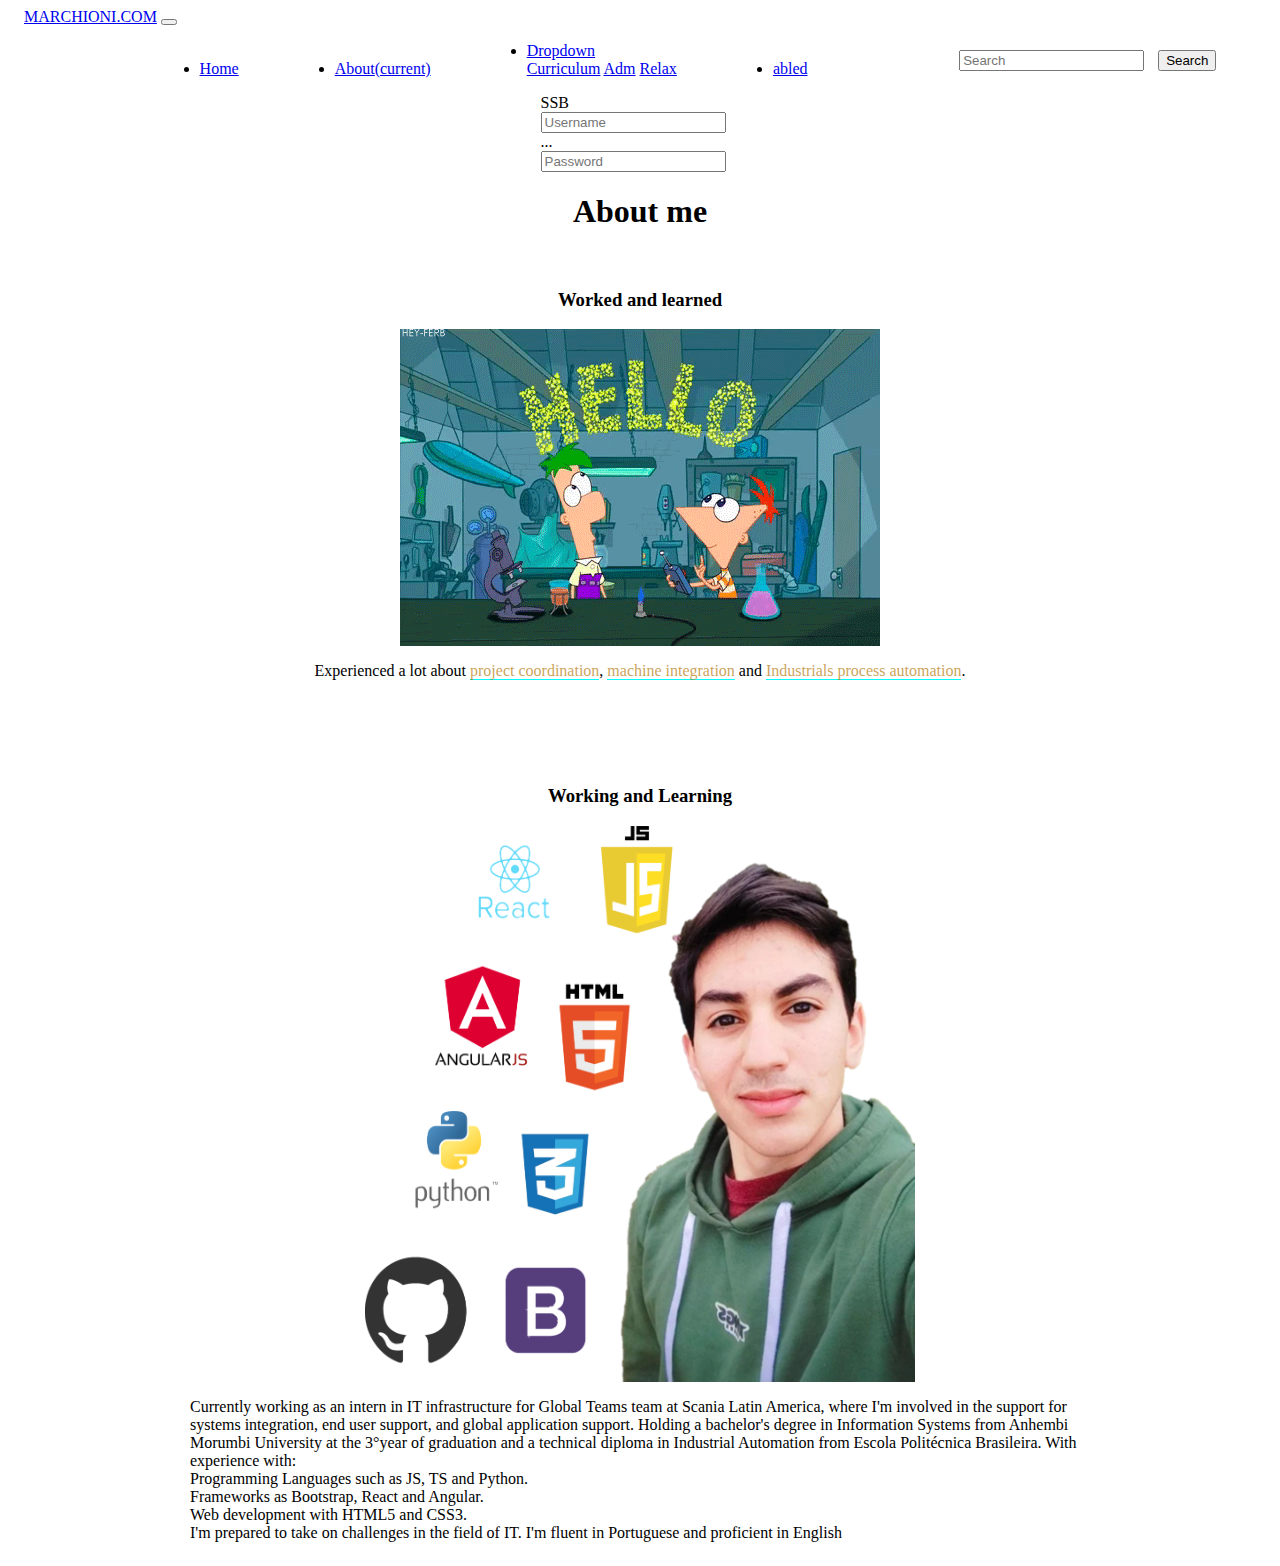
==== about.html @ 13e9b665 "About it's good enough" ====
<!DOCTYPE html>
<html lang="en">
<head>
    <meta charset="UTF-8">
    <meta name="viewport" content="width=device-width, initial-scale=1.0">
    <title>About</title>
    <link rel="shortcut icon" href="./imgs/common_icon.jpeg" type="image/x-icon">
    <link href="https://cdn.jsdelivr.net/npm/bootstrap@5.3.2/dist/css/bootstrap.min.css" rel="stylesheet" integrity="sha384-T3c6CoIi6uLrA9TneNEoa7RxnatzjcDSCmG1MXxSR1GAsXEV/Dwwykc2MPK8M2HN" crossorigin="anonymous">
    <link rel="stylesheet" href="./css/about.css">
</head>
<body>

    <nav class="navbar navbar-expand-lg navbar-dark bg-dark">
        <a class="navbar-brand" href="#">MARCHIONI.COM</a>
        <button class="navbar-toggler" type="button" data-toggle="collapse" data-target="#navbarSupportedContent" aria-controls="navbarSupportedContent" aria-expanded="false" aria-label="Toggle navigation">
          <span class="navbar-toggler-icon"></span>
        </button>
      
        <div class="collapse navbar-collapse" id="navbarSupportedContent">
          <ul class="navbar-nav mr-auto">
            <li class="nav-item">
              <a class="nav-link" href="./index.html">Home</a>
            </li>
            <li class="nav-item  active">
              <a class="nav-link" href="./about.html">About<span class="sr-only">(current)</span></a>
            </li>
            <li class="nav-item dropdown">
              <a class="nav-link dropdown-toggle" href="#" id="navbarDropdown" role="button" data-toggle="dropdown" aria-haspopup="true" aria-expanded="false">
                Dropdown
              </a>
              <div class="dropdown-menu" aria-labelledby="navbarDropdownMenuLink">
                <a class="dropdown-item" href="#">Curriculum</a>
                <a class="dropdown-item" href="#">Adm</a>
                <a class="dropdown-item" href="#">Relax</a>
              </div>
            </li>
            <li class="nav-item">
              <a class="nav-link" href="#">abled</a>
            </li>
          </ul>
          <form class="form-inline my-2 my-lg-0">
            <input class="form-control mr-sm-2" type="search" placeholder="Search" aria-label="Search">
            <button class="btn btn-outline-success my-2 my-sm-0" type="submit">Search</button>
          </form>
        </div>
      </nav>

    <nav class="navbar navbar-light bg-light">
        <form class="form-inline">
          <div class="input-group">
            <div class="input-group-prepend">
              <span class="input-group-text" id="basic-addon1">SSB</span>
            </div>
            <input type="text" class="form-control" placeholder="Username" aria-label="Username" aria-describedby="basic-addon1">
          </div>
        </form>
        <form class="form-inline">
            <div class="input-group">
              <div class="input-group-prepend">
                <span class="input-group-text" id="basic-addon1">...</span>
              </div>
              <input type="password" class="form-control" placeholder="Password" aria-label="Password" aria-describedby="basic-addon1">
            </div>
        </form>
    </nav>
    <div class="about-form">
      <h1>About me</h1>
      <br>
      <h3>Worked and learned<span id="title2" class="title2">Working and Learning</span></h3>
      <img id="work" src="./imgs/hello.gif" >
      <div class="sec-1">
        <p>Experienced a lot about <span id="project-span" class="span-about" onmouseover="muda_img(0)">project coordination</span>, <span class="span-about" onmouseover="muda_img(1)">machine integration</span> and <span class="span-about" onmouseover="muda_img(2)">Industrials process automation</span>.</p>
        <p id="text-about-experience"></p>
      </div>
      <br>
    </div>
    <div class="about-form">
      <h3>Working and Learning</h3>
        <img src="imgs/about_page_knowledge.png" style="height: 600px; width: 550px;">
      <div class="sec-1">
        <p>Currently working as an intern in IT infrastructure for Global Teams team at Scania Latin America, where I'm involved in the support for systems integration, end user support, and global application support. 
        Holding a bachelor's degree in Information Systems from Anhembi Morumbi University at the 3°year of graduation and a technical diploma in Industrial Automation from Escola Politécnica Brasileira.
        With experience with:
        <br>
        Programming Languages such as JS, TS and Python.
        <br>
        Frameworks as Bootstrap, React and Angular. 
        <br>
        Web development with HTML5 and CSS3. 
        <br>
        I'm prepared to take on challenges in the field of IT. I'm fluent in Portuguese and proficient in English</p>
      </div>    
    </div>

  <script src="./js/about.js"></script>
</body>
</html>
---- css/about.css ----
.navbar-brand {
    margin-left: 16px;
}
.navbar {
    --bs-navbar-brand-font-size: 1.6rem;
    justify-content: end;
}

.navbar-nav {
    display: flex;
    justify-content: space-evenly;
    align-items: flex-end;
    align-self: flex-end;
    width: 800px;
    
}

.form-control {
    margin-right: 14px;
}

.input-group-text {
    border-top-left-radius: 20%;
    border-top-right-radius: 0;
    border-bottom-right-radius: 0;
    border-bottom-left-radius: 20%;
    background-color: var(--bs-gray-200) ;
}

#navbarSupportedContent{
    display: flex;
    justify-content: space-evenly;
    align-items: center;

}

.form-inline{
    display: flex;
    justify-content: space-evenly;
}

.bg-light {
    background-color:var(--bs-gray-400) ;
}

.about-form {
    display: flex;
    flex-direction: column;
    justify-content: start;
    align-items: center;
    max-width: 100%;
    height: 88vh;
    max-height: fit-content;
}

.span-about {
    color: rgba(179, 118, 6, 0.692);
    max-width: fit-content;
    border-bottom: 1px solid aqua;
    cursor: default;
}

.sec-1 {
    display: flex;
    flex-direction: column;
    align-items: center;
    width: 100vh;
    gap: 20px;
}

.title2 {
   display: none;
}

  /* Currently working as an intern in IT infrastructure for Global Teams team at Scania Latin America, where I'm involved in the support for systems integration, end user support, and global application support. 
Holding a bachelor's degree in Information Systems from Anhembi Morumbi University at the 3°year of graduation and a technical diploma in Industrial Automation from Escola Politécnica Brasileira.
With experience with:
Programming Languages such as JS, TS and Python
Frameworks as Bootstrap, React and Angular
Web development with HTML5 and CSS3
I'm prepared to take on challenges in the field of IT. I'm fluent in Portuguese, proficient in English, and have basic knowledge of Mandarin. */
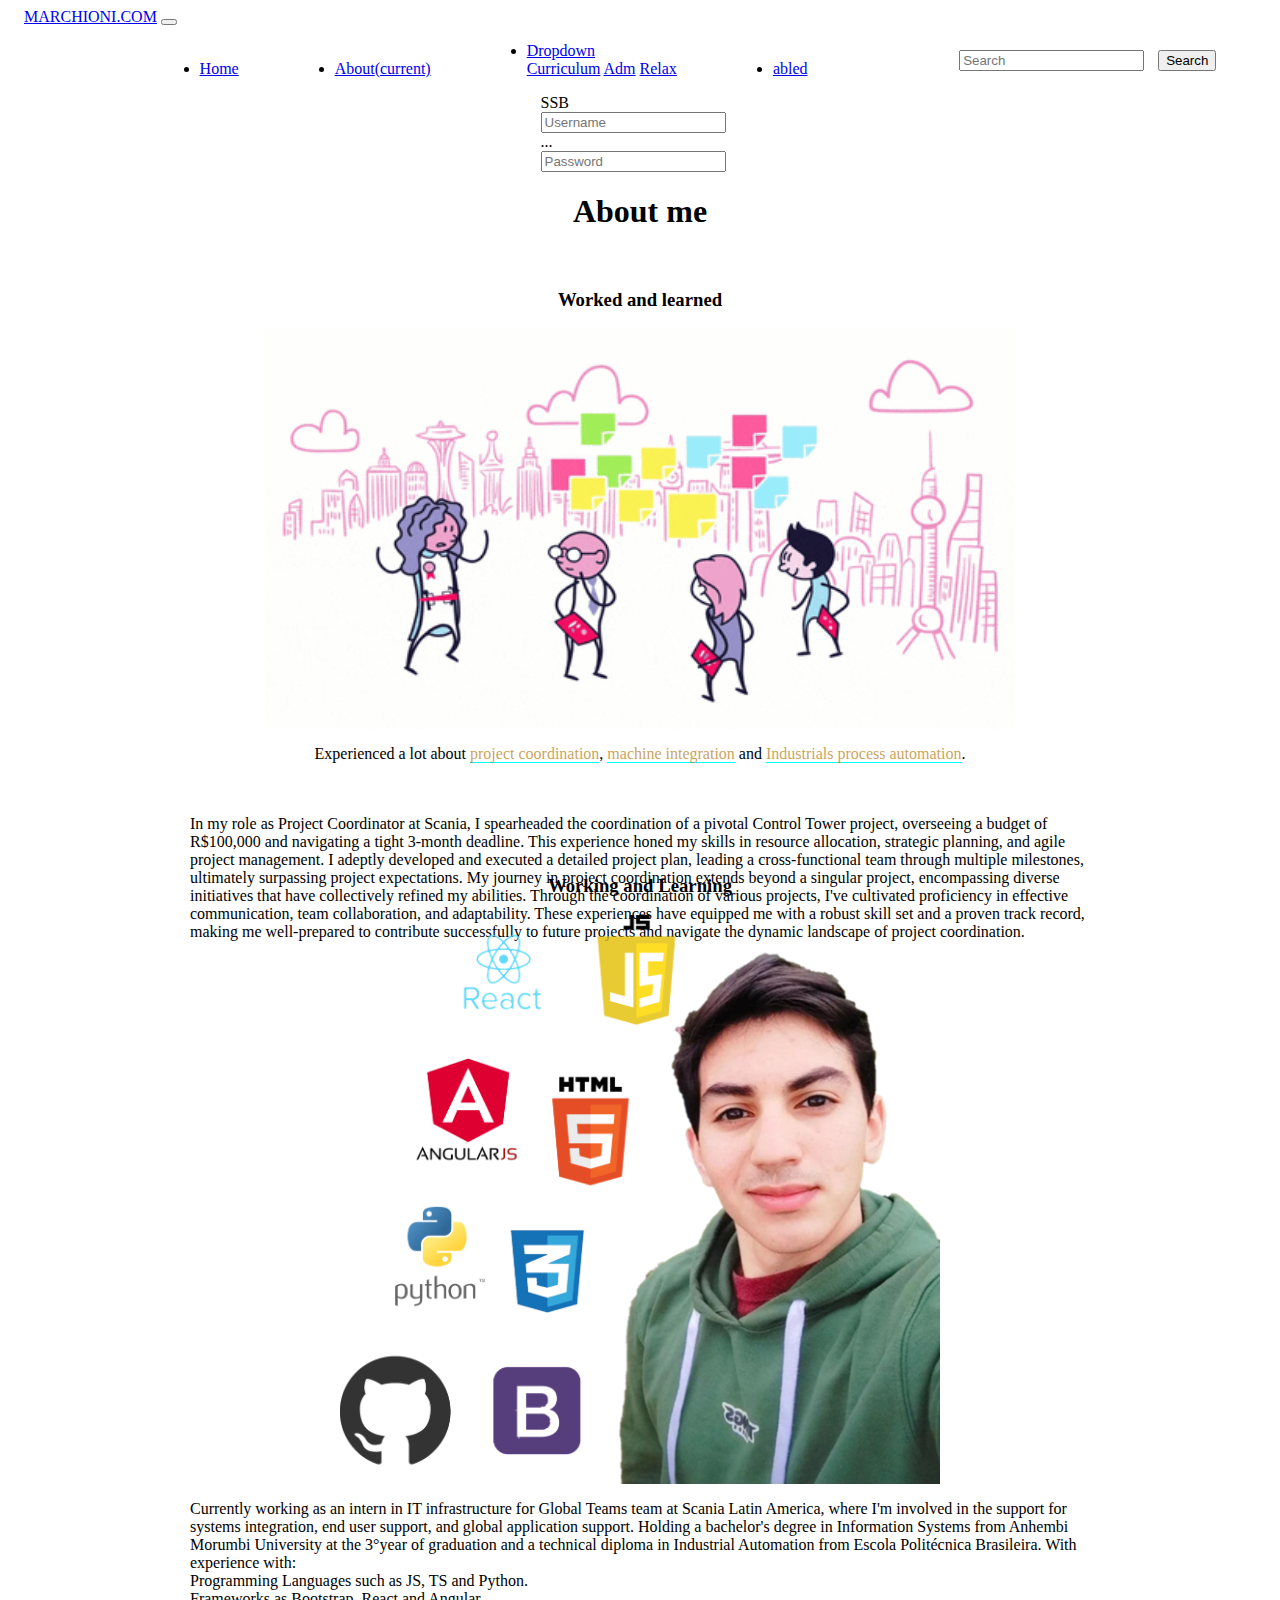
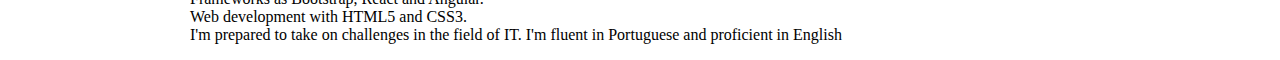
==== commit 9033d8a7: "About page almost complete finished" ====
--- a/about.html
+++ b/about.html
@@ -67,16 +67,15 @@
       <h1>About me</h1>
       <br>
       <h3>Worked and learned<span id="title2" class="title2">Working and Learning</span></h3>
-      <img id="work" src="./imgs/hello.gif" >
+      <img id="work" src="./imgs/giphy.gif" style="height: 400px; width: 750px;" >
       <div class="sec-1">
         <p>Experienced a lot about <span id="project-span" class="span-about" onmouseover="muda_img(0)">project coordination</span>, <span class="span-about" onmouseover="muda_img(1)">machine integration</span> and <span class="span-about" onmouseover="muda_img(2)">Industrials process automation</span>.</p>
-        <p id="text-about-experience"></p>
+        <p id="text-about-experience">In my role as Project Coordinator at Scania, I spearheaded the coordination of a pivotal Control Tower project, overseeing a budget of R$100,000 and navigating a tight 3-month deadline. This experience honed my skills in resource allocation, strategic planning, and agile project management. I adeptly developed and executed a detailed project plan, leading a cross-functional team through multiple milestones, ultimately surpassing project expectations. My journey in project coordination extends beyond a singular project, encompassing diverse initiatives that have collectively refined my abilities. Through the coordination of various projects, I've cultivated proficiency in effective communication, team collaboration, and adaptability. These experiences have equipped me with a robust skill set and a proven track record, making me well-prepared to contribute successfully to future projects and navigate the dynamic landscape of project coordination.</p>
       </div>
-      <br>
     </div>
     <div class="about-form">
       <h3>Working and Learning</h3>
-        <img src="imgs/about_page_knowledge.png" style="height: 600px; width: 550px;">
+        <img src="imgs/about_page_knowledge.png" style="height: 600px; width: 600px;">
       <div class="sec-1">
         <p>Currently working as an intern in IT infrastructure for Global Teams team at Scania Latin America, where I'm involved in the support for systems integration, end user support, and global application support. 
         Holding a bachelor's degree in Information Systems from Anhembi Morumbi University at the 3°year of graduation and a technical diploma in Industrial Automation from Escola Politécnica Brasileira.
--- a/css/about.css
+++ b/css/about.css
@@ -49,7 +49,7 @@
     justify-content: start;
     align-items: center;
     max-width: 100%;
-    height: 88vh;
+    height: 76vh;
     max-height: fit-content;
 }
 
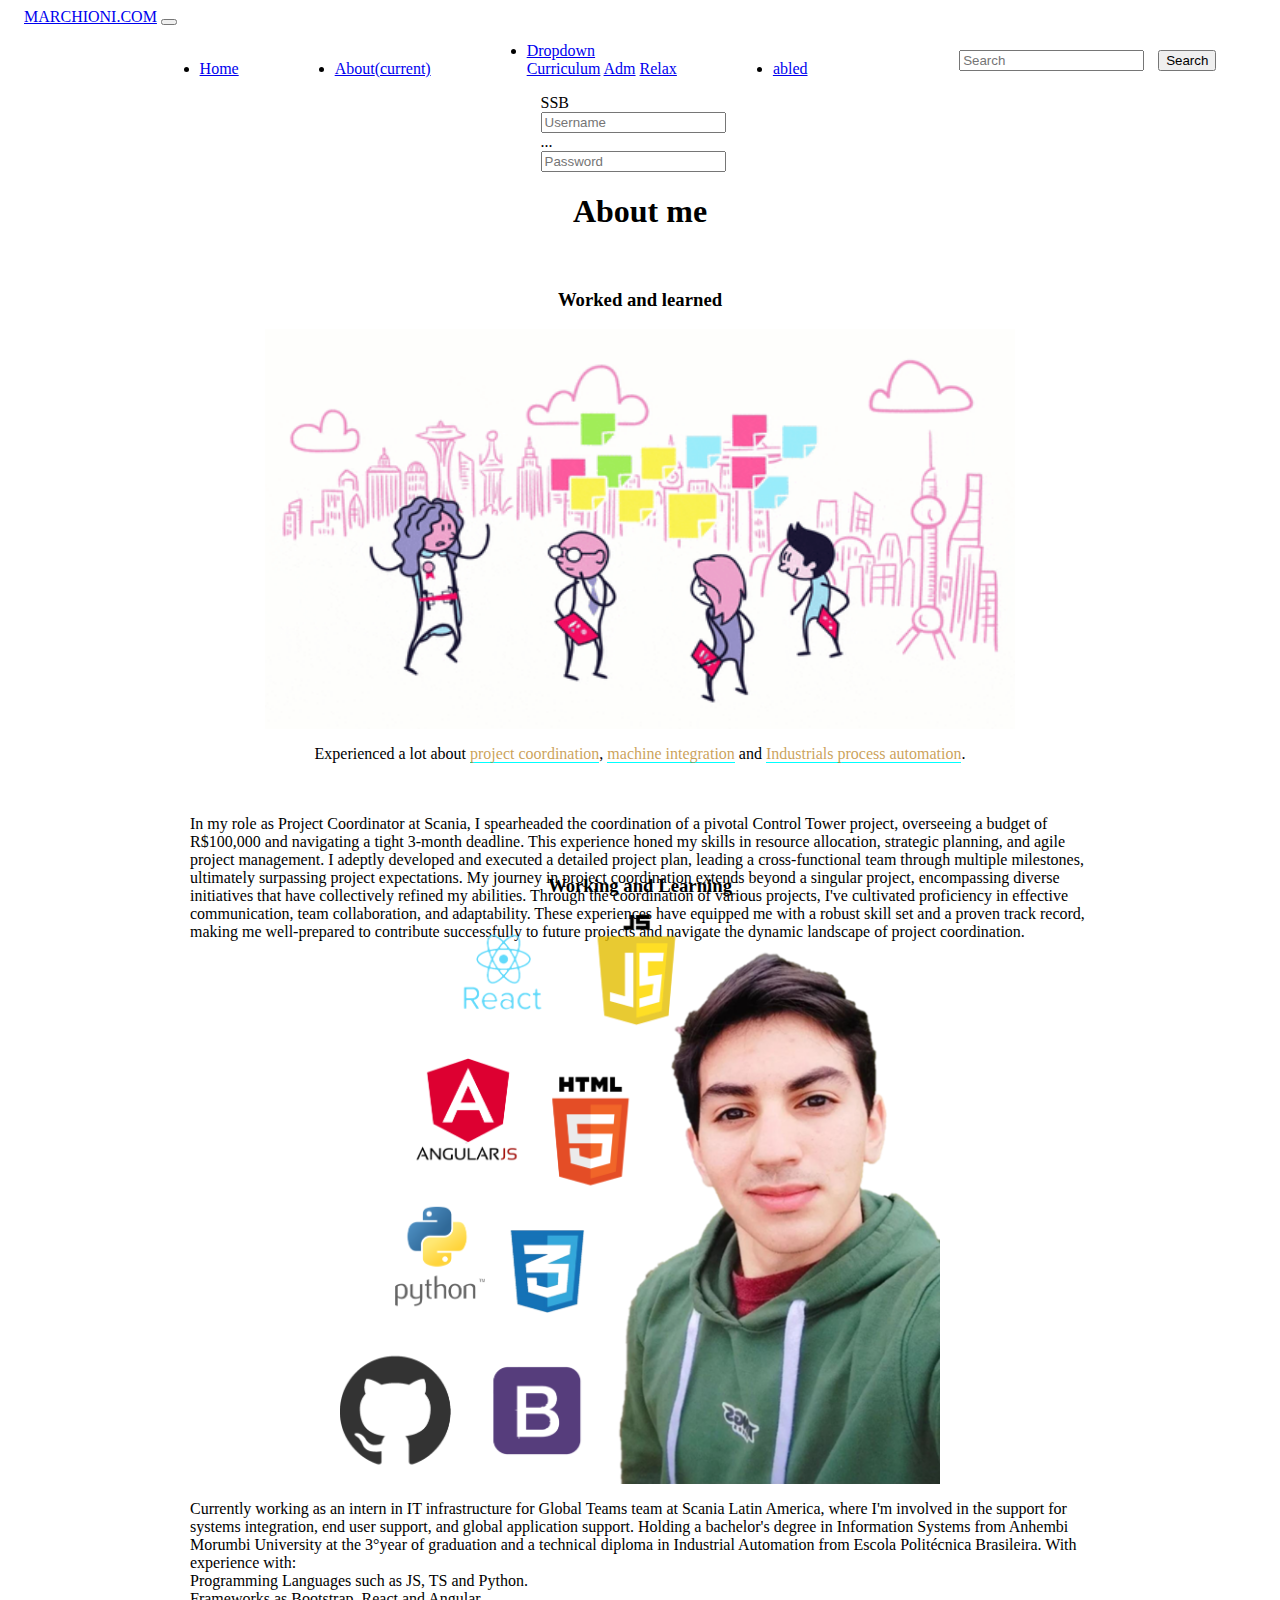
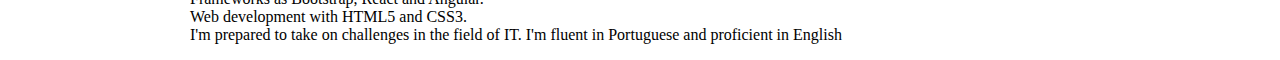
==== commit f4c97504: "about finished with RGB funny" ====
--- a/about.html
+++ b/about.html
@@ -63,13 +63,13 @@
             </div>
         </form>
     </nav>
-    <div class="about-form">
+    <div class="about-form" onmouseover="palavra_rgb(random_cor())">
       <h1>About me</h1>
       <br>
       <h3>Worked and learned<span id="title2" class="title2">Working and Learning</span></h3>
       <img id="work" src="./imgs/giphy.gif" style="height: 400px; width: 750px;" >
       <div class="sec-1">
-        <p>Experienced a lot about <span id="project-span" class="span-about" onmouseover="muda_img(0)">project coordination</span>, <span class="span-about" onmouseover="muda_img(1)">machine integration</span> and <span class="span-about" onmouseover="muda_img(2)">Industrials process automation</span>.</p>
+        <p>Experienced a lot about <span id="project-span1" class="span-about" onmouseover="muda_img(0)">project coordination</span>, <span id="project-span2" class="span-about" onmouseover="muda_img(1)">machine integration</span> and <span id="project-span3" class="span-about" onmouseover="muda_img(2)">Industrials process automation</span>.</p>
         <p id="text-about-experience">In my role as Project Coordinator at Scania, I spearheaded the coordination of a pivotal Control Tower project, overseeing a budget of R$100,000 and navigating a tight 3-month deadline. This experience honed my skills in resource allocation, strategic planning, and agile project management. I adeptly developed and executed a detailed project plan, leading a cross-functional team through multiple milestones, ultimately surpassing project expectations. My journey in project coordination extends beyond a singular project, encompassing diverse initiatives that have collectively refined my abilities. Through the coordination of various projects, I've cultivated proficiency in effective communication, team collaboration, and adaptability. These experiences have equipped me with a robust skill set and a proven track record, making me well-prepared to contribute successfully to future projects and navigate the dynamic landscape of project coordination.</p>
       </div>
     </div>
--- a/css/about.css
+++ b/css/about.css
@@ -72,10 +72,3 @@
    display: none;
 }
 
-  /* Currently working as an intern in IT infrastructure for Global Teams team at Scania Latin America, where I'm involved in the support for systems integration, end user support, and global application support. 
-Holding a bachelor's degree in Information Systems from Anhembi Morumbi University at the 3°year of graduation and a technical diploma in Industrial Automation from Escola Politécnica Brasileira.
-With experience with:
-Programming Languages such as JS, TS and Python
-Frameworks as Bootstrap, React and Angular
-Web development with HTML5 and CSS3
-I'm prepared to take on challenges in the field of IT. I'm fluent in Portuguese, proficient in English, and have basic knowledge of Mandarin. */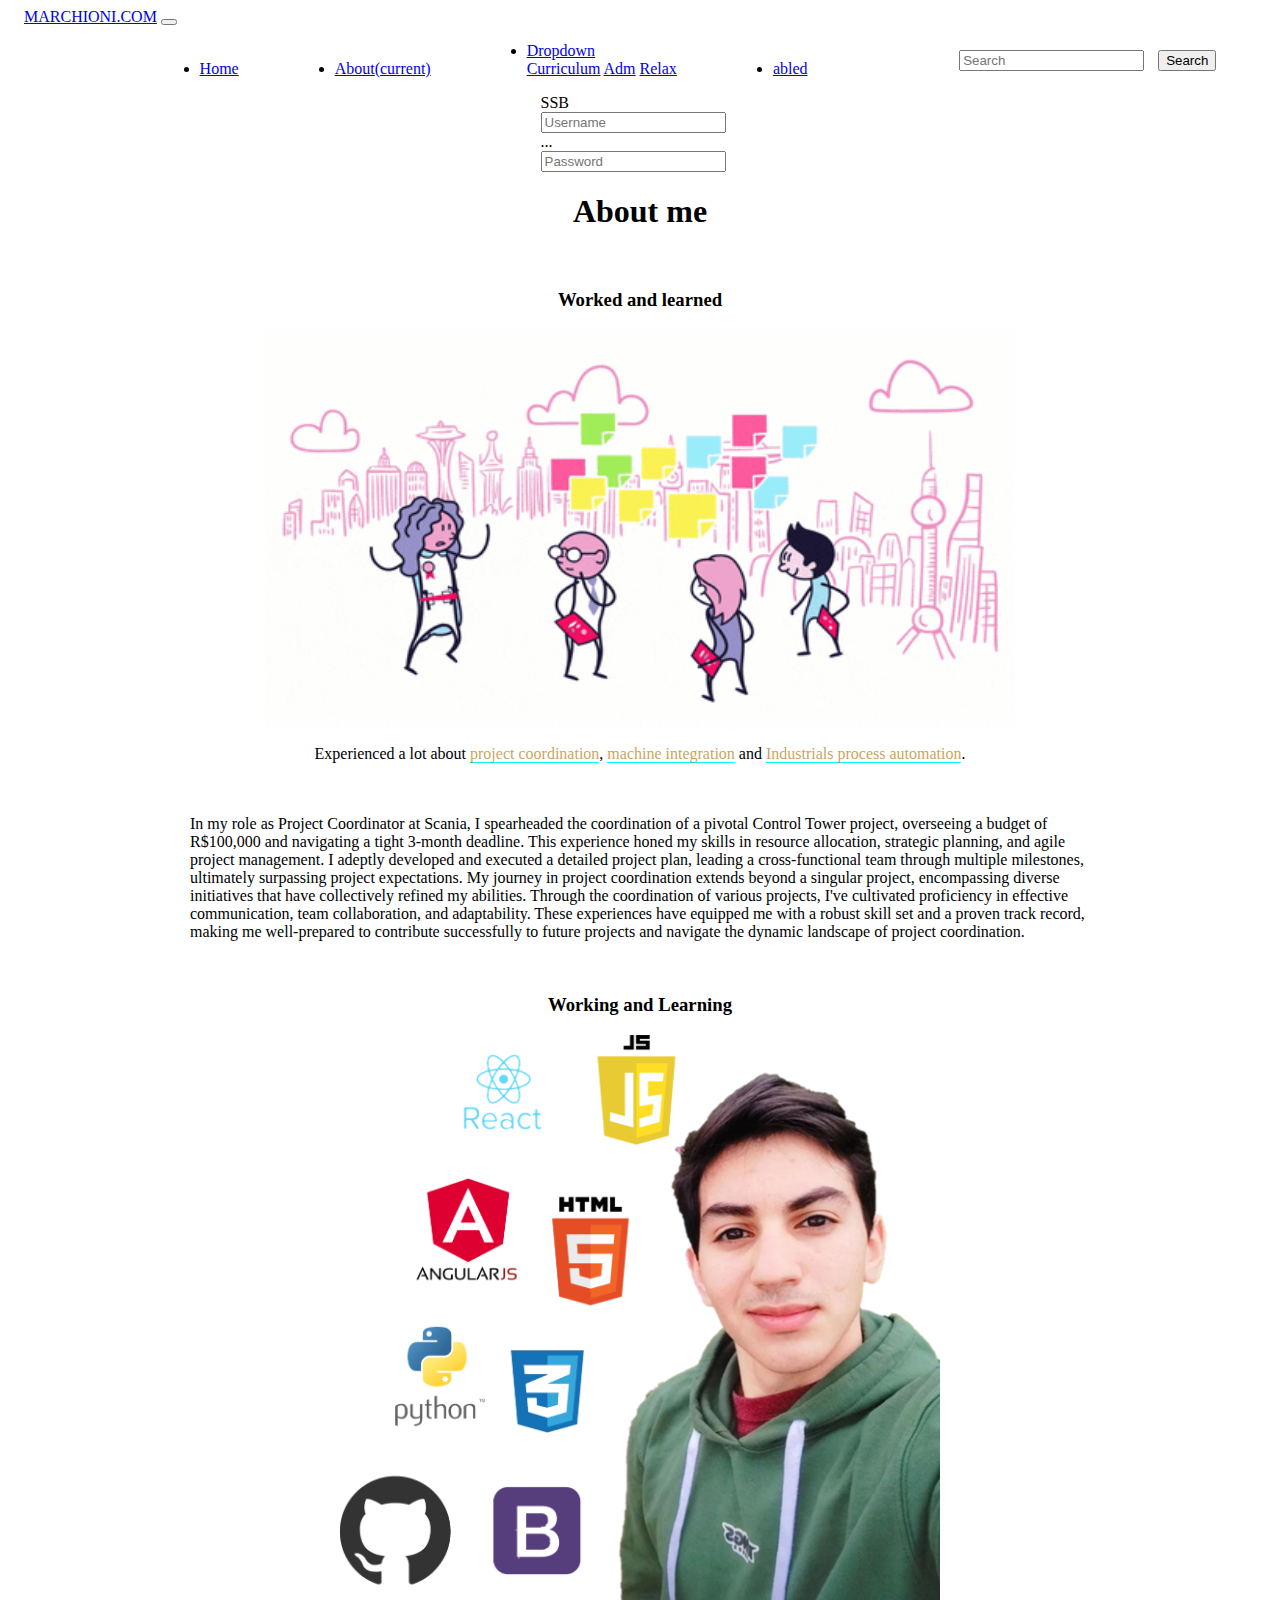
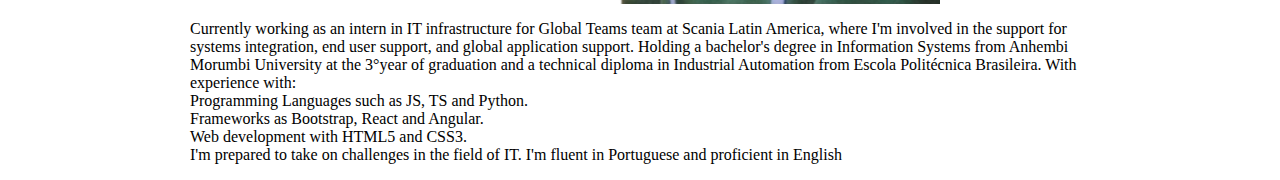
==== commit 2247c763: "adjusting for Breakpoints, first adjust was title and second image" ====
--- a/about.html
+++ b/about.html
@@ -4,48 +4,48 @@
     <meta charset="UTF-8">
     <meta name="viewport" content="width=device-width, initial-scale=1.0">
     <title>About</title>
-    <link rel="shortcut icon" href="./imgs/common_icon.jpeg" type="image/x-icon">
+    <link rel="shortcut icon" href="./imgs/sitelogo.png" type="image/x-icon">
     <link href="https://cdn.jsdelivr.net/npm/bootstrap@5.3.2/dist/css/bootstrap.min.css" rel="stylesheet" integrity="sha384-T3c6CoIi6uLrA9TneNEoa7RxnatzjcDSCmG1MXxSR1GAsXEV/Dwwykc2MPK8M2HN" crossorigin="anonymous">
     <link rel="stylesheet" href="./css/about.css">
 </head>
 <body>
-
+  <header>
     <nav class="navbar navbar-expand-lg navbar-dark bg-dark">
-        <a class="navbar-brand" href="#">MARCHIONI.COM</a>
-        <button class="navbar-toggler" type="button" data-toggle="collapse" data-target="#navbarSupportedContent" aria-controls="navbarSupportedContent" aria-expanded="false" aria-label="Toggle navigation">
-          <span class="navbar-toggler-icon"></span>
-        </button>
-      
-        <div class="collapse navbar-collapse" id="navbarSupportedContent">
-          <ul class="navbar-nav mr-auto">
-            <li class="nav-item">
-              <a class="nav-link" href="./index.html">Home</a>
-            </li>
-            <li class="nav-item  active">
-              <a class="nav-link" href="./about.html">About<span class="sr-only">(current)</span></a>
-            </li>
-            <li class="nav-item dropdown">
-              <a class="nav-link dropdown-toggle" href="#" id="navbarDropdown" role="button" data-toggle="dropdown" aria-haspopup="true" aria-expanded="false">
-                Dropdown
-              </a>
-              <div class="dropdown-menu" aria-labelledby="navbarDropdownMenuLink">
-                <a class="dropdown-item" href="#">Curriculum</a>
-                <a class="dropdown-item" href="#">Adm</a>
-                <a class="dropdown-item" href="#">Relax</a>
-              </div>
-            </li>
-            <li class="nav-item">
-              <a class="nav-link" href="#">abled</a>
-            </li>
-          </ul>
-          <form class="form-inline my-2 my-lg-0">
-            <input class="form-control mr-sm-2" type="search" placeholder="Search" aria-label="Search">
-            <button class="btn btn-outline-success my-2 my-sm-0" type="submit">Search</button>
-          </form>
-        </div>
-      </nav>
-
-    <nav class="navbar navbar-light bg-light">
+          <a class="navbar-brand" href="./index.html">MARCHIONI.COM</a>
+          <a class="navbar-brand" id="logo" href="./index.html">M</a>
+          <button class="navbar-toggler" type="button" data-toggle="collapse" data-target="#navbarSupportedContent" aria-controls="navbarSupportedContent" aria-expanded="false" aria-label="Toggle navigation">
+            <span class="navbar-toggler-icon"></span>
+          </button>
+          <div class="collapse navbar-collapse" id="navbarSupportedContent">
+            <ul class="navbar-nav mr-auto">
+              <li class="nav-item">
+                <a class="nav-link" href="./index.html">Home</a>
+              </li>
+              <li class="nav-item  active">
+                <a class="nav-link" href="./about.html">About<span class="sr-only">(current)</span></a>
+              </li>
+              <li class="nav-item dropdown">
+                <a class="nav-link dropdown-toggle" href="#" id="navbarDropdown" role="button" data-toggle="dropdown" aria-haspopup="true" aria-expanded="false">
+                  Dropdown
+                </a>
+                <div class="dropdown-menu" aria-labelledby="navbarDropdownMenuLink">
+                  <a class="dropdown-item" href="#">Curriculum</a>
+                  <a class="dropdown-item" href="#">Adm</a>
+                  <a class="dropdown-item" href="#">Relax</a>
+                </div>
+              </li>
+              <li class="nav-item">
+                <a class="nav-link" href="#">abled</a>
+              </li>
+            </ul>
+            <form class="form-inline my-2 my-lg-0">
+              <input class="form-control mr-sm-2" type="search" placeholder="Search" aria-label="Search">
+              <button class="btn btn-outline-success my-2 my-sm-0" type="submit">Search</button>
+            </form>
+          </div>
+    </nav>
+  </header>
+  <nav class="navbar navbar-light bg-light">
         <form class="form-inline">
           <div class="input-group">
             <div class="input-group-prepend">
@@ -62,35 +62,35 @@
               <input type="password" class="form-control" placeholder="Password" aria-label="Password" aria-describedby="basic-addon1">
             </div>
         </form>
-    </nav>
+  </nav>
+  <main class="main">
     <div class="about-form" onmouseover="palavra_rgb(random_cor())">
-      <h1>About me</h1>
-      <br>
-      <h3>Worked and learned<span id="title2" class="title2">Working and Learning</span></h3>
-      <img id="work" src="./imgs/giphy.gif" style="height: 400px; width: 750px;" >
-      <div class="sec-1">
-        <p>Experienced a lot about <span id="project-span1" class="span-about" onmouseover="muda_img(0)">project coordination</span>, <span id="project-span2" class="span-about" onmouseover="muda_img(1)">machine integration</span> and <span id="project-span3" class="span-about" onmouseover="muda_img(2)">Industrials process automation</span>.</p>
-        <p id="text-about-experience">In my role as Project Coordinator at Scania, I spearheaded the coordination of a pivotal Control Tower project, overseeing a budget of R$100,000 and navigating a tight 3-month deadline. This experience honed my skills in resource allocation, strategic planning, and agile project management. I adeptly developed and executed a detailed project plan, leading a cross-functional team through multiple milestones, ultimately surpassing project expectations. My journey in project coordination extends beyond a singular project, encompassing diverse initiatives that have collectively refined my abilities. Through the coordination of various projects, I've cultivated proficiency in effective communication, team collaboration, and adaptability. These experiences have equipped me with a robust skill set and a proven track record, making me well-prepared to contribute successfully to future projects and navigate the dynamic landscape of project coordination.</p>
-      </div>
+        <h1>About me</h1>
+        <br>
+        <h3>Worked and learned<span id="title2" class="title2">Working and Learning</span></h3>
+        <img id="work" src="./imgs/giphy.gif" style="height: 400px; width: 750px;" >
+        <div class="sec-1">
+          <p>Experienced a lot about <span id="project-span1" class="span-about" onmouseover="muda_img(0)">project coordination</span>, <span id="project-span2" class="span-about" onmouseover="muda_img(1)">machine integration</span> and <span id="project-span3" class="span-about" onmouseover="muda_img(2)">Industrials process automation</span>.</p>
+          <p id="text-about-experience">In my role as Project Coordinator at Scania, I spearheaded the coordination of a pivotal Control Tower project, overseeing a budget of R$100,000 and navigating a tight 3-month deadline. This experience honed my skills in resource allocation, strategic planning, and agile project management. I adeptly developed and executed a detailed project plan, leading a cross-functional team through multiple milestones, ultimately surpassing project expectations. My journey in project coordination extends beyond a singular project, encompassing diverse initiatives that have collectively refined my abilities. Through the coordination of various projects, I've cultivated proficiency in effective communication, team collaboration, and adaptability. These experiences have equipped me with a robust skill set and a proven track record, making me well-prepared to contribute successfully to future projects and navigate the dynamic landscape of project coordination.</p>
+        </div>
+        <br>
+        <h3>Working and Learning</h3>
+        <img src="imgs/about_page_knowledge.png" class="img_me">
+        <div class="sec-1">
+          <p>Currently working as an intern in IT infrastructure for Global Teams team at Scania Latin America, where I'm involved in the support for systems integration, end user support, and global application support. 
+          Holding a bachelor's degree in Information Systems from Anhembi Morumbi University at the 3°year of graduation and a technical diploma in Industrial Automation from Escola Politécnica Brasileira.
+          With experience with:
+          <br>
+          Programming Languages such as JS, TS and Python.
+          <br>
+          Frameworks as Bootstrap, React and Angular. 
+          <br>
+          Web development with HTML5 and CSS3. 
+          <br>
+          I'm prepared to take on challenges in the field of IT. I'm fluent in Portuguese and proficient in English</p>
+        </div>    
     </div>
-    <div class="about-form">
-      <h3>Working and Learning</h3>
-        <img src="imgs/about_page_knowledge.png" style="height: 600px; width: 600px;">
-      <div class="sec-1">
-        <p>Currently working as an intern in IT infrastructure for Global Teams team at Scania Latin America, where I'm involved in the support for systems integration, end user support, and global application support. 
-        Holding a bachelor's degree in Information Systems from Anhembi Morumbi University at the 3°year of graduation and a technical diploma in Industrial Automation from Escola Politécnica Brasileira.
-        With experience with:
-        <br>
-        Programming Languages such as JS, TS and Python.
-        <br>
-        Frameworks as Bootstrap, React and Angular. 
-        <br>
-        Web development with HTML5 and CSS3. 
-        <br>
-        I'm prepared to take on challenges in the field of IT. I'm fluent in Portuguese and proficient in English</p>
-      </div>    
-    </div>
-
+  </main>
   <script src="./js/about.js"></script>
 </body>
 </html>
--- a/css/about.css
+++ b/css/about.css
@@ -6,13 +6,16 @@
     justify-content: end;
 }
 
+#logo {
+    display: none;
+}
+
 .navbar-nav {
     display: flex;
     justify-content: space-evenly;
     align-items: flex-end;
     align-self: flex-end;
     width: 800px;
-    
 }
 
 .form-control {
@@ -31,7 +34,6 @@
     display: flex;
     justify-content: space-evenly;
     align-items: center;
-
 }
 
 .form-inline{
@@ -43,14 +45,17 @@
     background-color:var(--bs-gray-400) ;
 }
 
+.main {
+    display: flex;
+    flex-direction: column;
+}
+
 .about-form {
     display: flex;
     flex-direction: column;
-    justify-content: start;
     align-items: center;
     max-width: 100%;
     height: 76vh;
-    max-height: fit-content;
 }
 
 .span-about {
@@ -72,3 +77,25 @@
    display: none;
 }
 
+.img_me {
+    max-width: 100%;
+    height: 600px;
+    width: 600px;
+}
+
+/* Alterar: Titulo */
+@media only screen and (max-width: 1170px) {
+    .navbar-brand {display: none;}
+    #logo {display:inline;}
+}
+
+
+/*devices (989px and down) */
+@media only screen and (max-width: 989px) {
+    /* .about-form {background: red;} */
+}
+
+
+
+
+
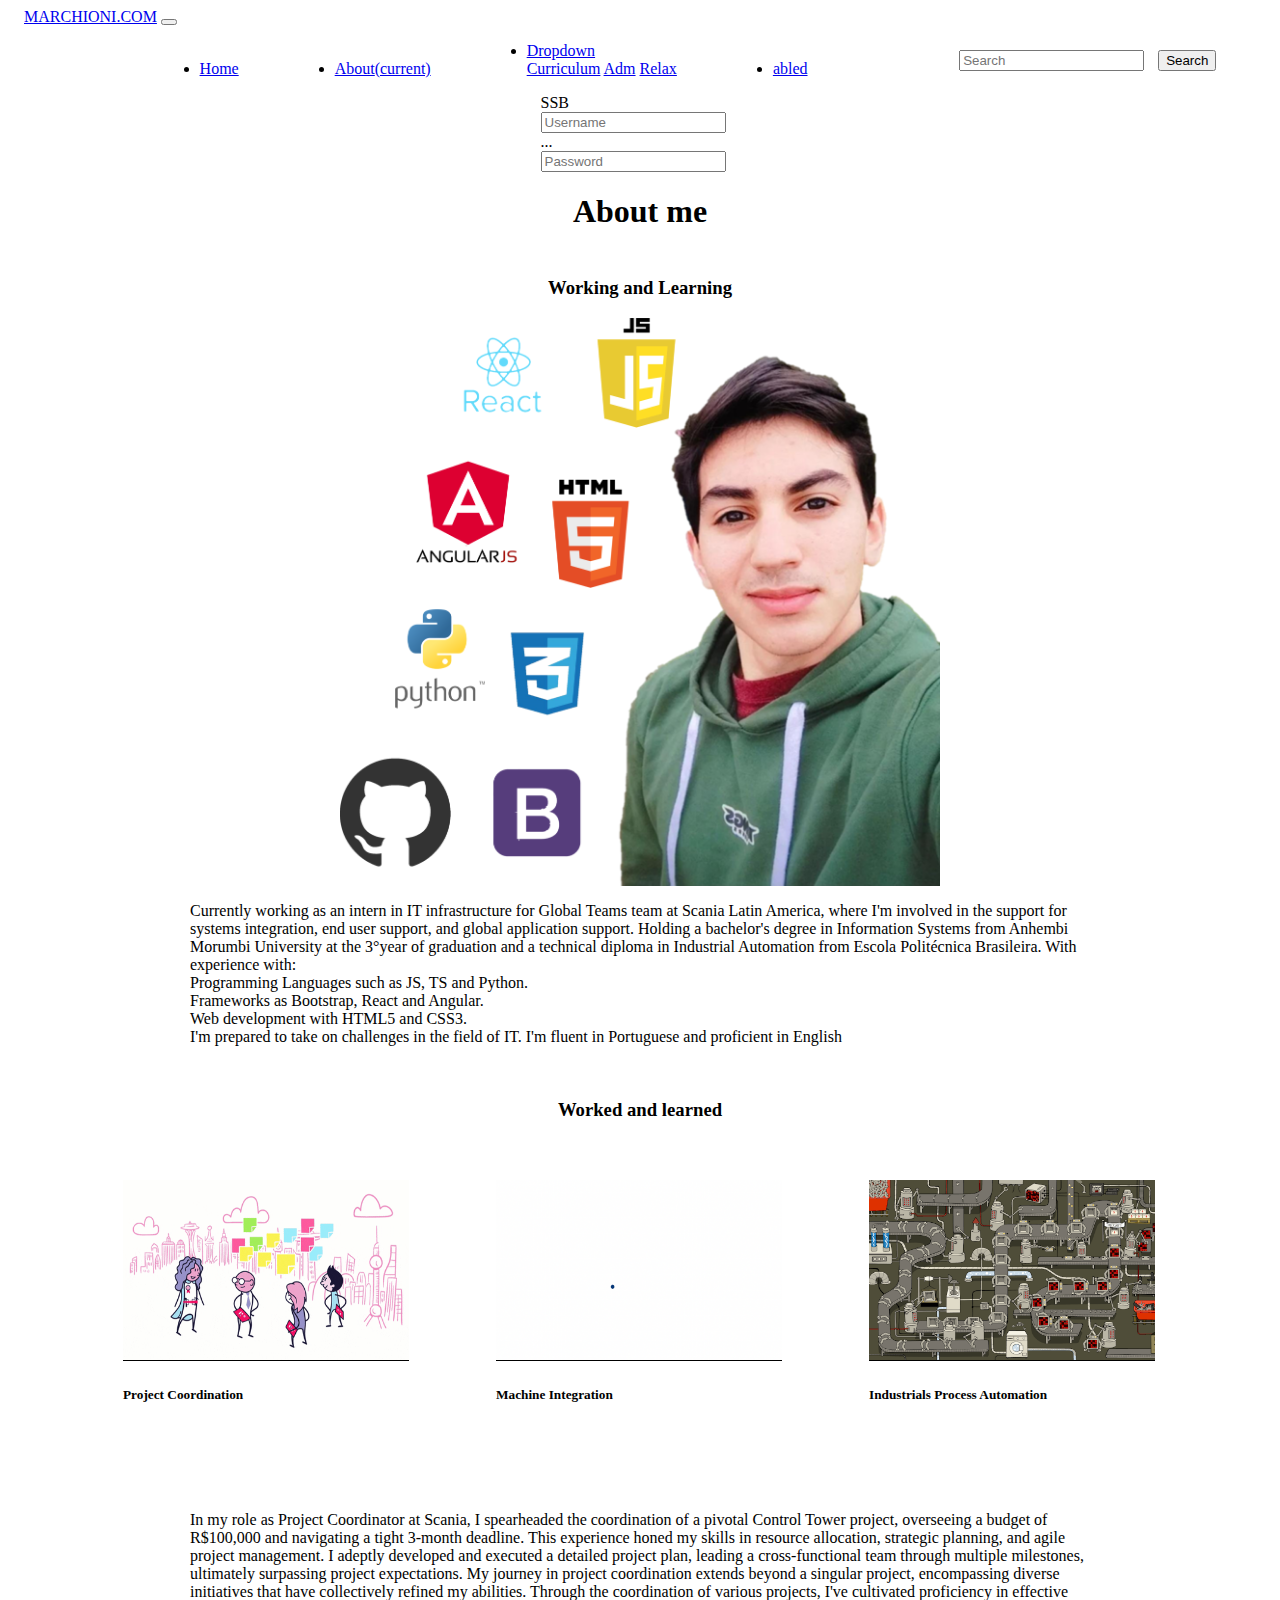
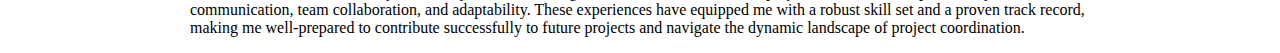
==== commit aa5ef163: "Totally diferent and much better and intuitive about" ====
--- a/about.html
+++ b/about.html
@@ -65,30 +65,48 @@
   </nav>
   <main class="main">
     <div class="about-form" onmouseover="palavra_rgb(random_cor())">
-        <h1>About me</h1>
+      <h1>About me</h1>
+      <h3 style="margin-top: 25px;">Working and Learning</h3>
+      <img src="imgs/about_page_knowledge.png" class="img_me">
+      <div class="sec-1">
+        <p>Currently working as an intern in IT infrastructure for Global Teams team at Scania Latin America, where I'm involved in the support for systems integration, end user support, and global application support. 
+        Holding a bachelor's degree in Information Systems from Anhembi Morumbi University at the 3°year of graduation and a technical diploma in Industrial Automation from Escola Politécnica Brasileira.
+        With experience with:
         <br>
-        <h3>Worked and learned<span id="title2" class="title2">Working and Learning</span></h3>
-        <img id="work" src="./imgs/giphy.gif" style="height: 400px; width: 750px;" >
-        <div class="sec-1">
-          <p>Experienced a lot about <span id="project-span1" class="span-about" onmouseover="muda_img(0)">project coordination</span>, <span id="project-span2" class="span-about" onmouseover="muda_img(1)">machine integration</span> and <span id="project-span3" class="span-about" onmouseover="muda_img(2)">Industrials process automation</span>.</p>
-          <p id="text-about-experience">In my role as Project Coordinator at Scania, I spearheaded the coordination of a pivotal Control Tower project, overseeing a budget of R$100,000 and navigating a tight 3-month deadline. This experience honed my skills in resource allocation, strategic planning, and agile project management. I adeptly developed and executed a detailed project plan, leading a cross-functional team through multiple milestones, ultimately surpassing project expectations. My journey in project coordination extends beyond a singular project, encompassing diverse initiatives that have collectively refined my abilities. Through the coordination of various projects, I've cultivated proficiency in effective communication, team collaboration, and adaptability. These experiences have equipped me with a robust skill set and a proven track record, making me well-prepared to contribute successfully to future projects and navigate the dynamic landscape of project coordination.</p>
+        Programming Languages such as JS, TS and Python.
+        <br>
+        Frameworks as Bootstrap, React and Angular. 
+        <br>
+        Web development with HTML5 and CSS3. 
+        <br>
+        I'm prepared to take on challenges in the field of IT. I'm fluent in Portuguese and proficient in English</p>
+      </div>    
+      <br>
+      <h3>Worked and learned<span id="title2" class="title2">Working and Learning</span></h3>
+      <!-- cards -->
+      <div class="cards">
+        <div class="card" id="card-1" onclick="select_card(0)">
+          <img src="imgs/giphy.gif" class="card-img-top">
+          <div class="card-body">
+            <h5 class="card-title">Project Coordination</h5>
+          </div>
         </div>
-        <br>
-        <h3>Working and Learning</h3>
-        <img src="imgs/about_page_knowledge.png" class="img_me">
-        <div class="sec-1">
-          <p>Currently working as an intern in IT infrastructure for Global Teams team at Scania Latin America, where I'm involved in the support for systems integration, end user support, and global application support. 
-          Holding a bachelor's degree in Information Systems from Anhembi Morumbi University at the 3°year of graduation and a technical diploma in Industrial Automation from Escola Politécnica Brasileira.
-          With experience with:
-          <br>
-          Programming Languages such as JS, TS and Python.
-          <br>
-          Frameworks as Bootstrap, React and Angular. 
-          <br>
-          Web development with HTML5 and CSS3. 
-          <br>
-          I'm prepared to take on challenges in the field of IT. I'm fluent in Portuguese and proficient in English</p>
-        </div>    
+        <div class="card" id="card-2" onclick="select_card(1)">
+          <img src="imgs/machine integ.gif" class="card-img-top">
+          <div class="card-body">
+            <h5 class="card-title">Machine Integration</h5>
+          </div>
+        </div>
+        <div class="card" id="card-3" onclick="select_card(2)">
+          <img src="imgs/process automation.gif" class="card-img-top">
+          <div class="card-body">
+            <h5 class="card-title">Industrials Process Automation</h5>
+          </div>
+        </div>
+      </div>
+      <div class="sec-1">
+        <p id="text-about-experience">In my role as Project Coordinator at Scania, I spearheaded the coordination of a pivotal Control Tower project, overseeing a budget of R$100,000 and navigating a tight 3-month deadline. This experience honed my skills in resource allocation, strategic planning, and agile project management. I adeptly developed and executed a detailed project plan, leading a cross-functional team through multiple milestones, ultimately surpassing project expectations. My journey in project coordination extends beyond a singular project, encompassing diverse initiatives that have collectively refined my abilities. Through the coordination of various projects, I've cultivated proficiency in effective communication, team collaboration, and adaptability. These experiences have equipped me with a robust skill set and a proven track record, making me well-prepared to contribute successfully to future projects and navigate the dynamic landscape of project coordination.</p>
+      </div>
     </div>
   </main>
   <script src="./js/about.js"></script>
--- a/css/about.css
+++ b/css/about.css
@@ -58,6 +58,11 @@
     height: 76vh;
 }
 
+#work {
+    width: 750px;
+    height: 400px;
+}
+
 .span-about {
     color: rgba(179, 118, 6, 0.692);
     max-width: fit-content;
@@ -83,6 +88,31 @@
     width: 600px;
 }
 
+.cards {
+    display: flex;
+    flex-direction: row;
+    gap: 85px;
+    margin-top: 40px;
+    margin-bottom: 70px;
+}
+
+.card-img-top {
+    width: 286px;
+    height: 180px;
+    border-bottom: solid 0.5px black;
+}
+
+.card {
+    align-items: center;
+    width: 18rem;
+    cursor: pointer;
+}
+
+.card:hover{
+    background-color: rgba(0, 225, 255, 0.911);
+    scale: 1.1;
+}
+
 /* Alterar: Titulo */
 @media only screen and (max-width: 1170px) {
     .navbar-brand {display: none;}
@@ -91,8 +121,11 @@
 
 
 /*devices (989px and down) */
-@media only screen and (max-width: 989px) {
-    /* .about-form {background: red;} */
+@media only screen and (max-width: 992px) {
+    .form-inline {display: none;}
+    #navbarSupportedContent{justify-content:end;margin-right: 15px;}
+    #text-about-experience{word-break: normal;}
+    .sec-1{width: auto;}
 }
 
 
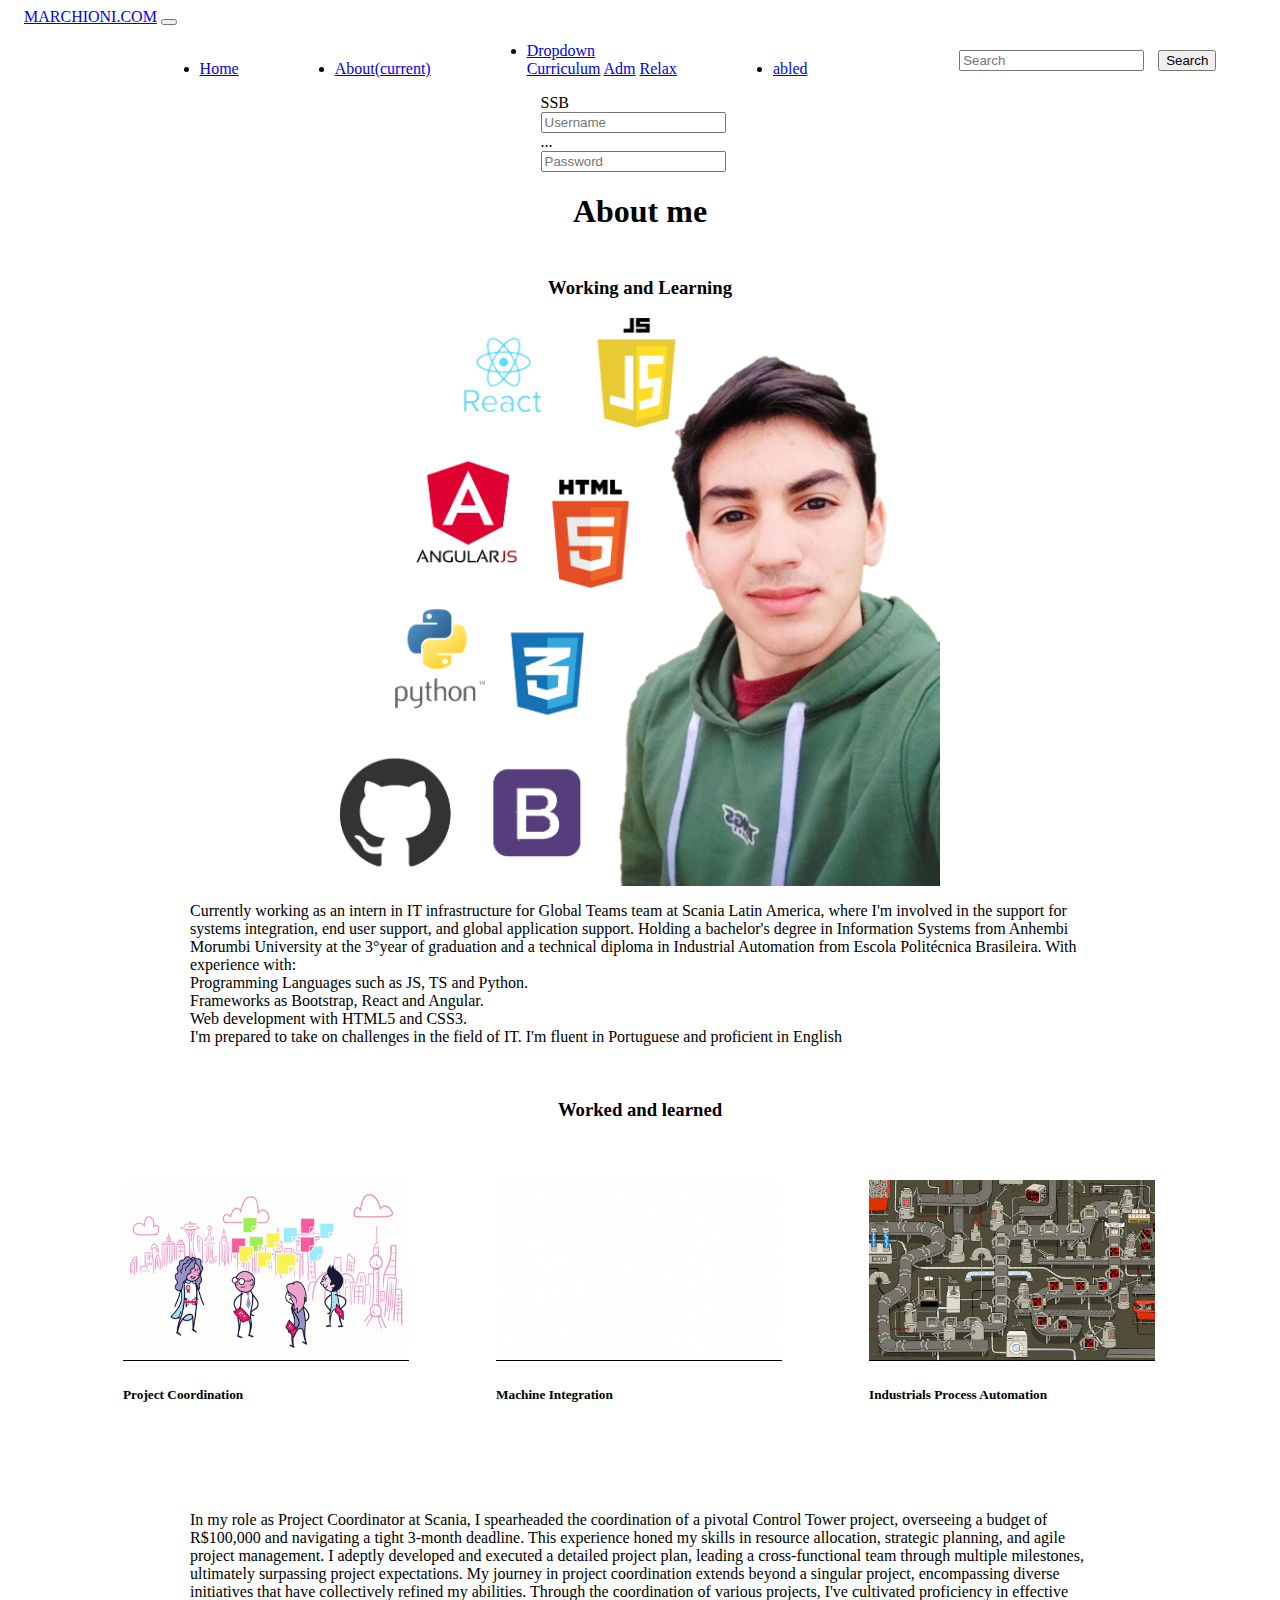
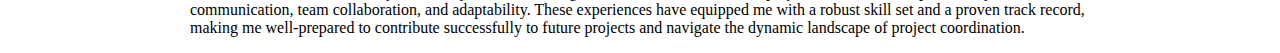
==== commit 83fc5db5: "Breakpoints added, next step "Footer"" ====
--- a/about.html
+++ b/about.html
@@ -64,7 +64,7 @@
         </form>
   </nav>
   <main class="main">
-    <div class="about-form" onmouseover="palavra_rgb(random_cor())">
+    <div class="about-form">
       <h1>About me</h1>
       <h3 style="margin-top: 25px;">Working and Learning</h3>
       <img src="imgs/about_page_knowledge.png" class="img_me">
@@ -104,6 +104,17 @@
           </div>
         </div>
       </div>
+      <div class="card" id="imploded_cards">
+        <img src="imgs/giphy.gif" id="img_card" class="card-img-top">
+        <div class="card-body">
+          <h5 class="card-title" id="imploded_card_title">Project Coordination</h5>
+        </div>
+        <ul class="list-group list-group-flush">
+          <li id="item-1" class="list-group-item" onclick="select_imploded_card(0)">Project Coordination</li>
+          <li id="item-2" class="list-group-item" onclick="select_imploded_card(1)">Machine Integration</li>
+          <li id="item-3" class="list-group-item" onclick="select_imploded_card(2)">Industrials Process Automation</li>
+        </ul>
+      </div>
       <div class="sec-1">
         <p id="text-about-experience">In my role as Project Coordinator at Scania, I spearheaded the coordination of a pivotal Control Tower project, overseeing a budget of R$100,000 and navigating a tight 3-month deadline. This experience honed my skills in resource allocation, strategic planning, and agile project management. I adeptly developed and executed a detailed project plan, leading a cross-functional team through multiple milestones, ultimately surpassing project expectations. My journey in project coordination extends beyond a singular project, encompassing diverse initiatives that have collectively refined my abilities. Through the coordination of various projects, I've cultivated proficiency in effective communication, team collaboration, and adaptability. These experiences have equipped me with a robust skill set and a proven track record, making me well-prepared to contribute successfully to future projects and navigate the dynamic landscape of project coordination.</p>
       </div>
--- a/css/about.css
+++ b/css/about.css
@@ -113,6 +113,10 @@
     scale: 1.1;
 }
 
+#imploded_cards {
+    display: none;
+}
+
 /* Alterar: Titulo */
 @media only screen and (max-width: 1170px) {
     .navbar-brand {display: none;}
@@ -120,7 +124,7 @@
 }
 
 
-/*devices (989px and down) */
+/*devices (992px and down) */
 @media only screen and (max-width: 992px) {
     .form-inline {display: none;}
     #navbarSupportedContent{justify-content:end;margin-right: 15px;}
@@ -128,7 +132,17 @@
     .sec-1{width: auto;}
 }
 
+/* Cards */
+@media only screen and (max-width: 1080px) {
+    .cards {display: none;}
+    .card:hover {background-color: white;scale: 1;}
+    .card {cursor: auto;}
+    #imploded_cards {display:flex;margin-top: 40px;margin-bottom: 70px;}
+    .list-group-item {cursor: pointer;border-radius: 5px;margin: 4px;}
+    .list-group-item:hover {background-color: rgba(0, 225, 255, 0.911);}
+    .list-group {align-items: center;margin: 5px;}
+    .card-body {margin-top: 5px; }
+}
 
 
 
-
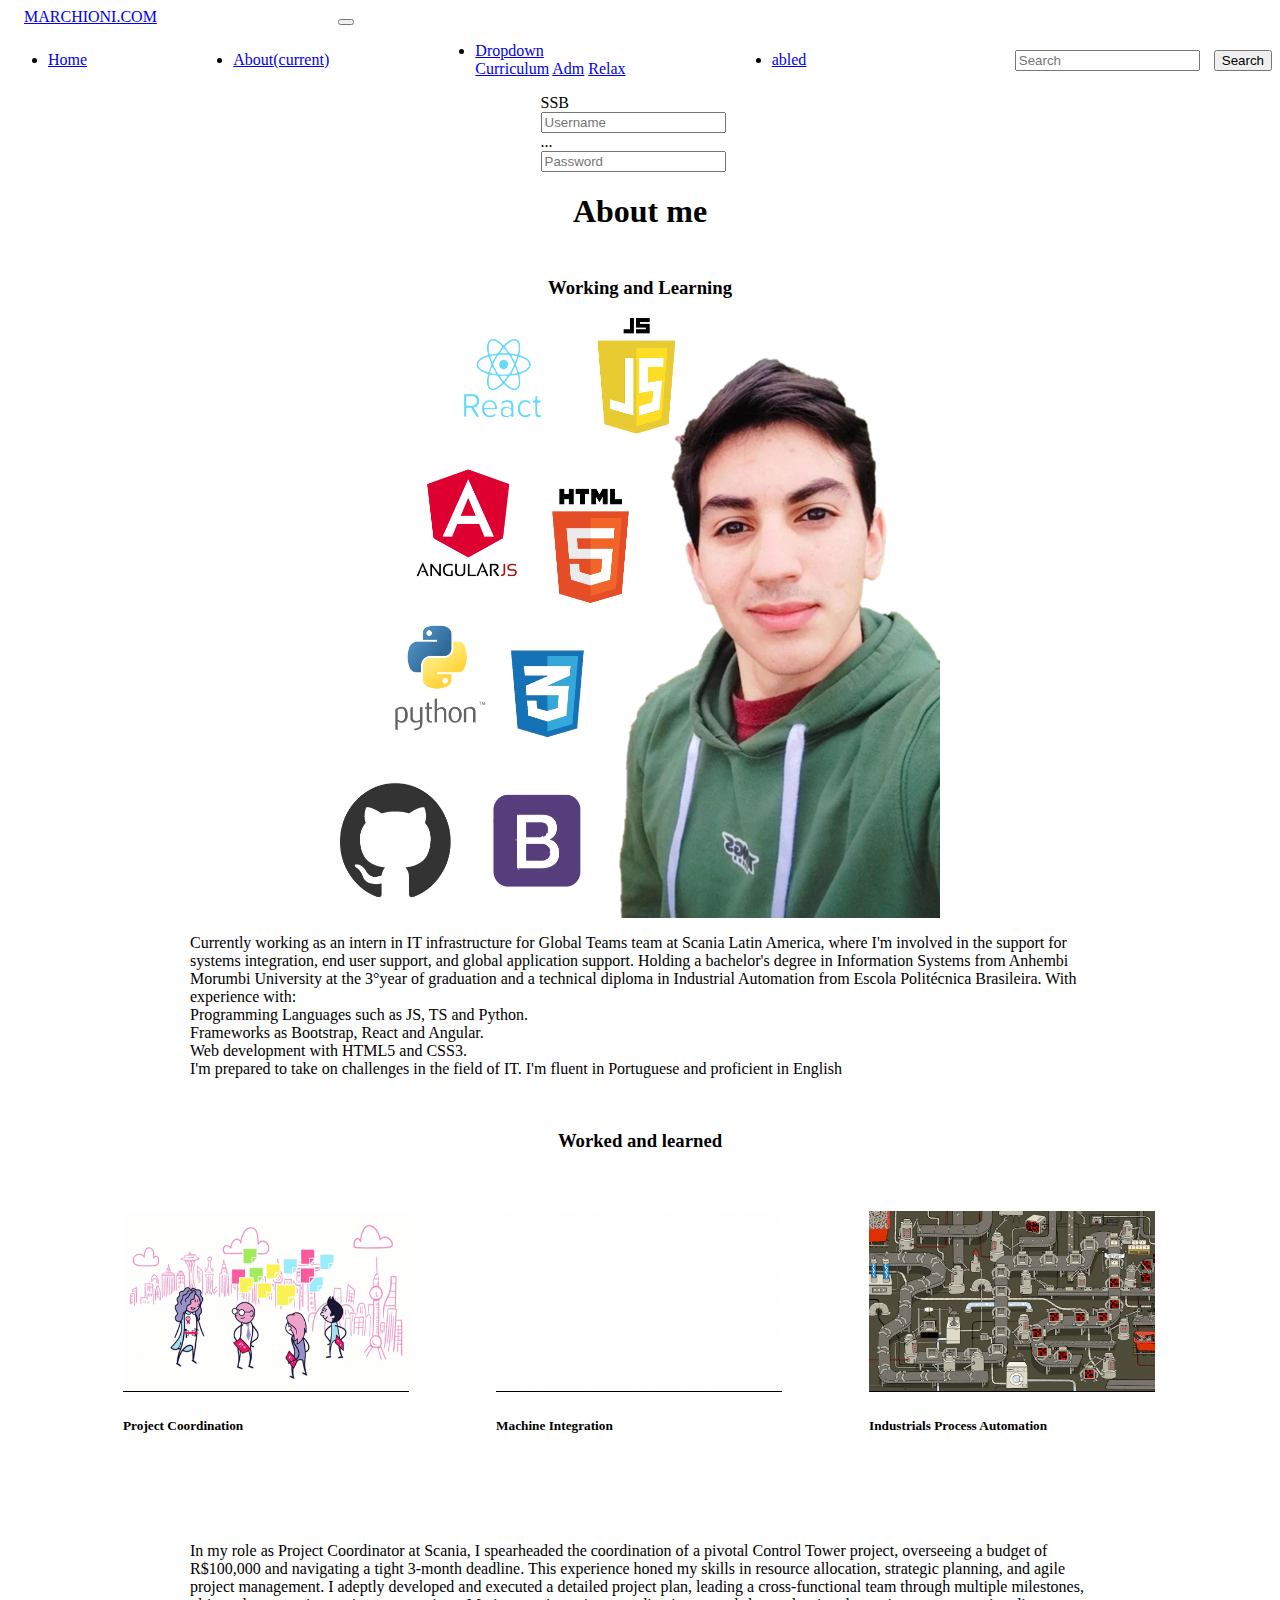
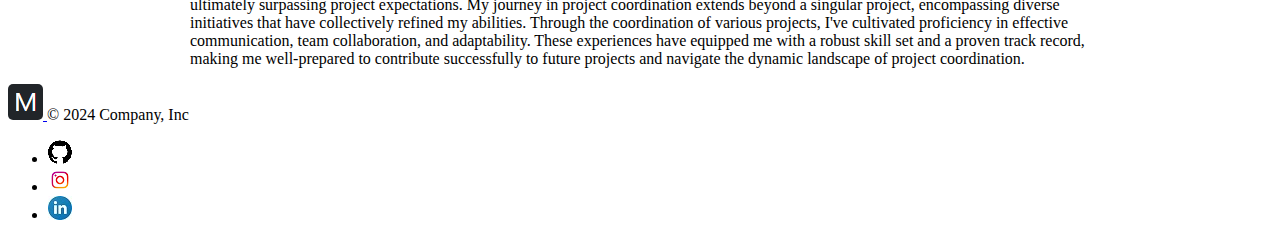
==== commit 1dba47f7: "Footer Finished, starting with React" ====
--- a/about.html
+++ b/about.html
@@ -120,6 +120,22 @@
       </div>
     </div>
   </main>
+  <div class="container">
+    <footer class="d-flex flex-wrap justify-content-between align-items-center py-3 my-4 border-top">
+      <div class="col-md-4 d-flex align-items-center">
+        <a href="index.html" class="mb-3 me-2 mb-md-0 text-body-secondary text-decoration-none lh-1">
+          <img id="logo_footer" src="imgs/sitelogo.png" >
+        </a>
+        <span class="mb-3 mb-md-0 text-body-secondary">&copy; 2024 Company, Inc</span>
+      </div>
+
+      <ul class="nav col-md-4 justify-content-end list-unstyled d-flex">
+        <li class="ms-3"><a class="text-body-secondary" href="https://github.com/"><img src="imgs/github_logo.png"></a></li>
+        <li class="ms-3"><a class="text-body-secondary" href="https://www.instagram.com/"><img src="imgs/instagram_logo.png"></a></li>
+        <li class="ms-3"><a class="text-body-secondary" href="https://www.linkedin.com/in/guilherme-marchioni-38a13a226/"><img src="imgs/linkedin_logo.jpg"></a></li>
+      </ul>
+    </footer>
+  </div>
   <script src="./js/about.js"></script>
 </body>
 </html>
--- a/css/about.css
+++ b/css/about.css
@@ -1,9 +1,10 @@
 .navbar-brand {
     margin-left: 16px;
+    margin-right: 177px;
 }
 .navbar {
     --bs-navbar-brand-font-size: 1.6rem;
-    justify-content: end;
+    justify-content: space-between;
 }
 
 #logo {
@@ -12,14 +13,15 @@
 
 .navbar-nav {
     display: flex;
-    justify-content: space-evenly;
-    align-items: flex-end;
-    align-self: flex-end;
-    width: 800px;
+    flex-direction: row;
+    justify-content: space-between;
+    align-items: center;
+    width: 60%;
 }
 
 .form-control {
     margin-right: 14px;
+    
 }
 
 .input-group-text {
@@ -32,7 +34,7 @@
 
 #navbarSupportedContent{
     display: flex;
-    justify-content: space-evenly;
+    justify-content: space-between;
     align-items: center;
 }
 
@@ -55,7 +57,7 @@
     flex-direction: column;
     align-items: center;
     max-width: 100%;
-    height: 76vh;
+    height: auto;
 }
 
 #work {
@@ -117,19 +119,23 @@
     display: none;
 }
 
+#logo_footer {
+    border-radius: 5px;
+}
+
 /* Alterar: Titulo */
 @media only screen and (max-width: 1170px) {
     .navbar-brand {display: none;}
     #logo {display:inline;}
 }
 
-
 /*devices (992px and down) */
 @media only screen and (max-width: 992px) {
     .form-inline {display: none;}
-    #navbarSupportedContent{justify-content:end;margin-right: 15px;}
+    #navbarSupportedContent{justify-content:space-evenly;margin-right: 15px;}
     #text-about-experience{word-break: normal;}
     .sec-1{width: auto;}
+    .navbar-nav {width: 100%;}
 }
 
 /* Cards */
@@ -142,7 +148,6 @@
     .list-group-item:hover {background-color: rgba(0, 225, 255, 0.911);}
     .list-group {align-items: center;margin: 5px;}
     .card-body {margin-top: 5px; }
+    .navbar-nav {width: 100%;}
 }
 
-
-
